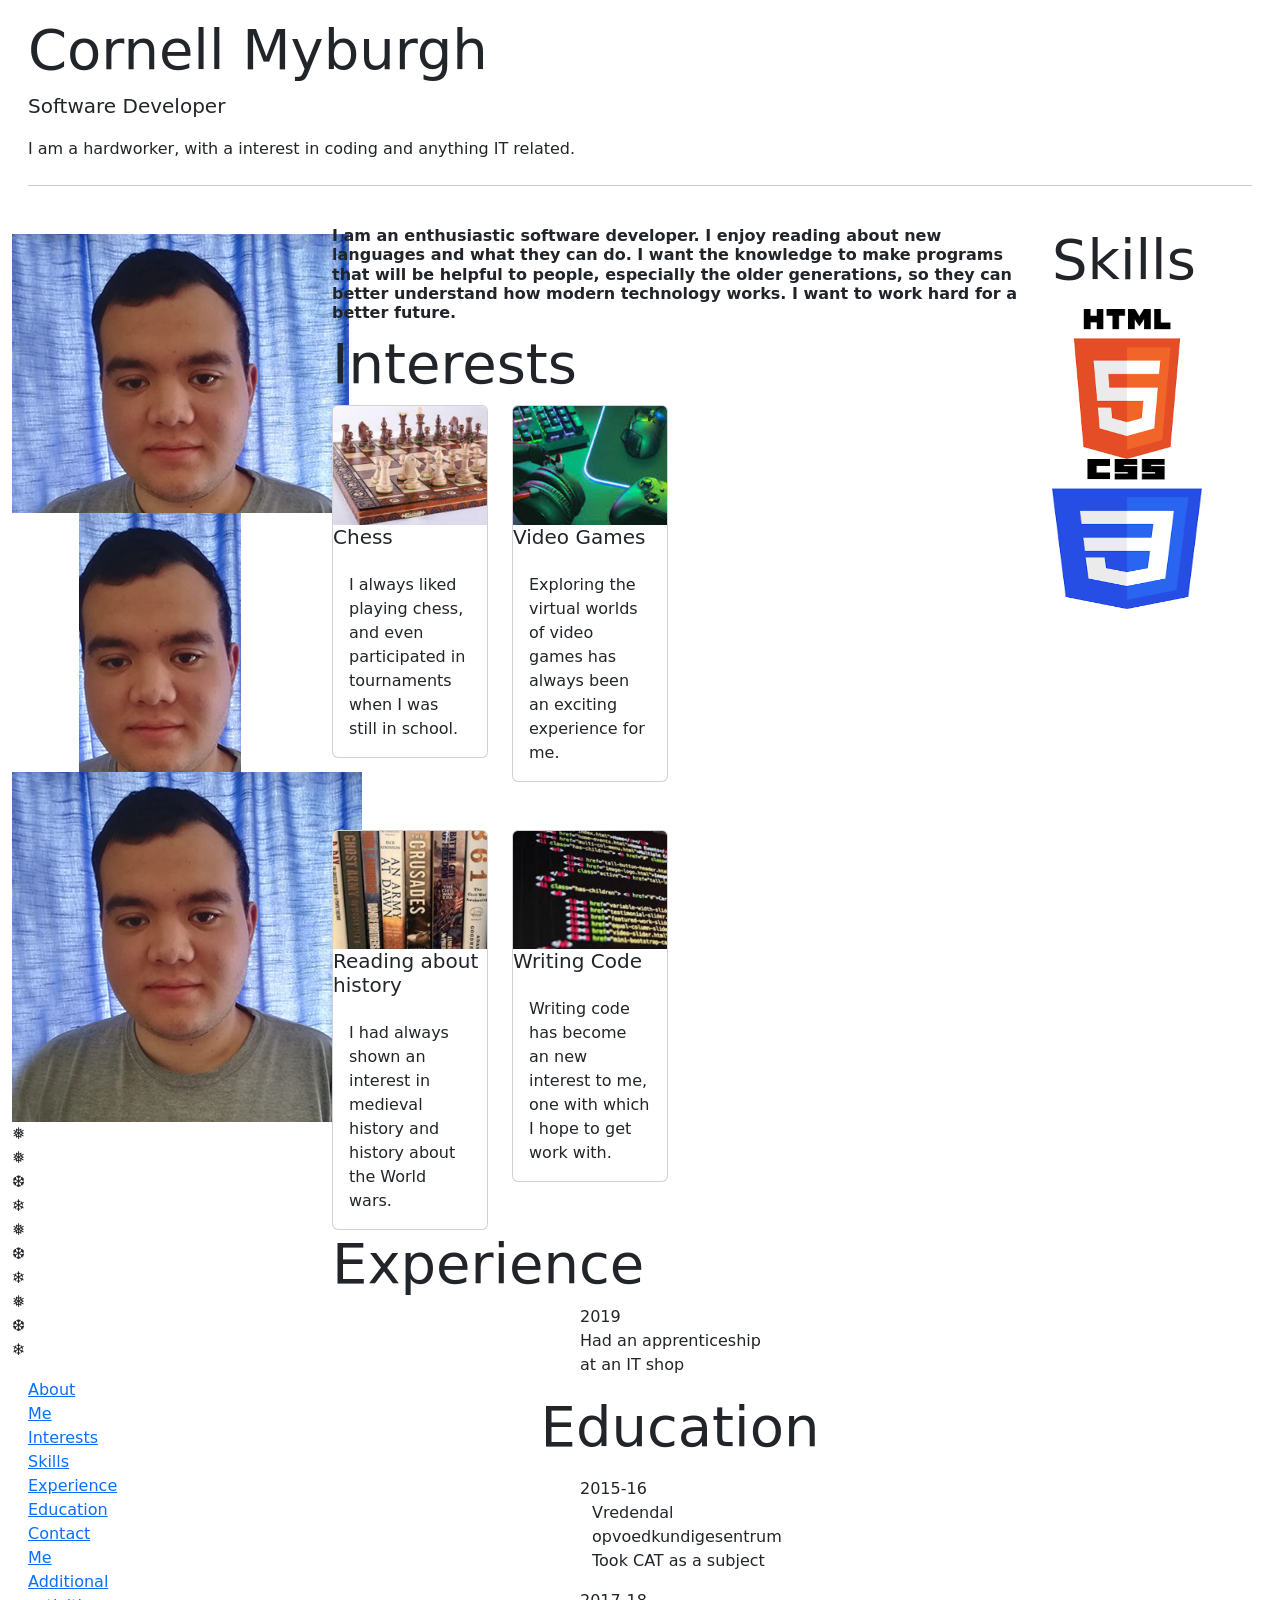
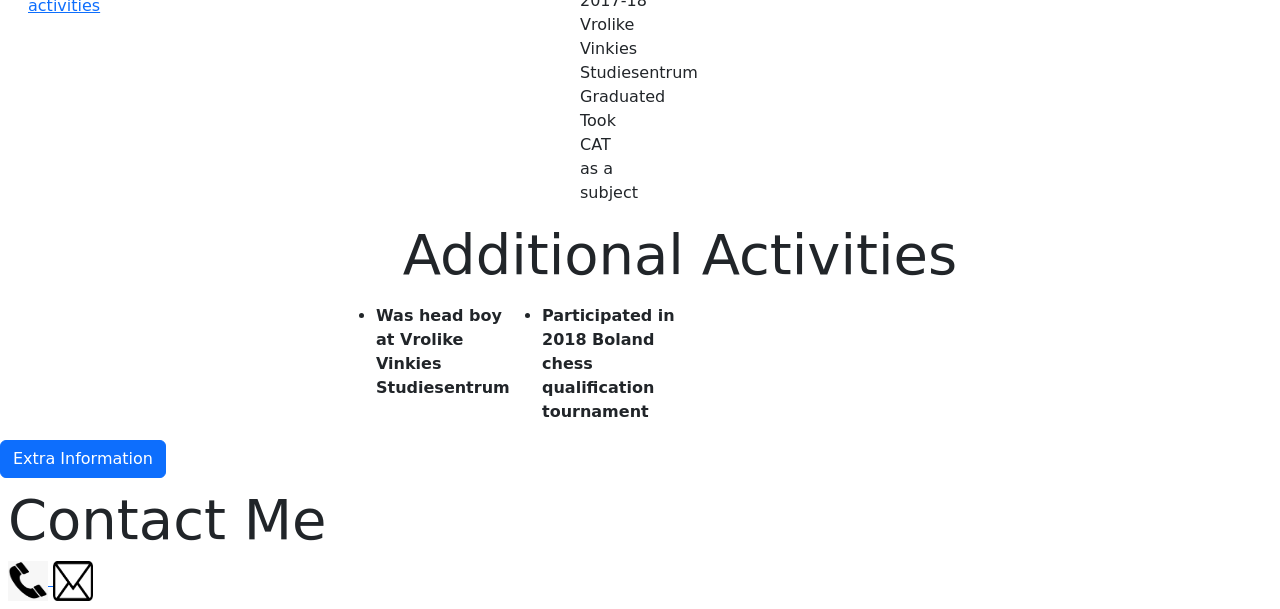
==== index.html @ 8feba6e3 "index commit" ====
<!doctype html>
<html lang="en">
  <head>
    <!-- Required meta tags -->
    <meta charset="utf-8">
    <meta name="viewport" content="width=device-width, initial-scale=1">
    <title>Resume11</title>
    <!-- Bootstrap CSS -->
    <link href="https://cdn.jsdelivr.net/npm/bootstrap@5.0.0-beta2/dist/css/bootstrap.min.css" rel="stylesheet" integrity="sha384-BmbxuPwQa2lc/FVzBcNJ7UAyJxM6wuqIj61tLrc4wSX0szH/Ev+nYRRuWlolflfl" crossorigin="anonymous">
    <link rel="stylesheet" type="text/css" href="CSS/stylesheet11.css">

</head>
<body>
<div class="container-fluid">
<header class="header">
<div class="p-sm-3">
<div class="jumbotron">
    <h1 class="display-4">Cornell Myburgh</h1>
    <p class="lead">Software Developer</p>
    <p>I am a hardworker, with a interest in coding and anything IT related.</p>
    <hr class="my-4">
</div>
</div>
</header>                                                         
</div>
<div class="container-fluid">
<div class="row">
        <div class="col-sm-12 col-md-3">
    <div class="sidebar">
    <picture>
<div class="ml-sm-5">
<div class="mr-sm-5">
<div class="mt-sm-2">
<div class="col-xs-1" align="center">
    <img src="images/shoulder-pic.png" class="tablet-pic">
    <img src="images/face-picture.png" class="mobile-pic">
    <img src="images/resume-picture.png" alt="Resume -pic" class="Resume-pic">
</div>
</div>
</div>
</div>
</picture>
        <div class="snowflakes" aria-hidden="true">
        <div class="snowflake">
        ❅
        </div>
        <div class="snowflake">
        ❅
        </div>
        <div class="snowflake">
        ❆
        </div>
        <div class="snowflake">
        ❄
        </div>
        <div class="snowflake">
        ❅
        </div>
        <div class="snowflake">
        ❆
        </div>
        <div class="snowflake">
        ❄
        </div>
        <div class="snowflake">
        ❅
        </div>
        <div class="snowflake">
        ❆
        </div>
        <div class="snowflake">
        ❄
        </div>
        </div>
        <!---menu--->
        <ul class="list-unstyled">
        <div class="p-sm-3">
        <div class="ml-sm-2">
        <div class="col-sm-12 col-md-3">
        <li class= "menu-list"><a href="#about me-section">About Me</a></li>
        <li class= "menu-list"><a href="#interests-section">Interests</a></li>
        <li class= "menu-list"><a href="#skills-section">Skills</a></li>
        <li class= "menu-list"><a href="#experience-section">Experience</a></li>
        <li class= "menu-list"><a href="#education-section">Education</a></li>
        <li class= "menu-list"><a href="#socialmedia-section">Contact Me</a></li>
        <li class= "menu-list"><a href="#activities-section">Additional activities</a></li>
</div>
</div>
</div>
</ul>
</div>
</div> 
<div class="col-md-9">
<div class="row">
<div class="col-md-9">
<!---content info--->
<div class="ml-sm-3">
 <div class= "content">
<section id="about me-section">
    <p class="h6"><b> I am an enthusiastic software developer. I enjoy reading about new languages and what they can do. I want the knowledge to make programs that will be helpful to people, especially the older generations, so they can better understand how modern technology works. I want to work hard for a better future.</b></p>
</section>
</div>
</div>
<section id="interests-section">
<h4 class="display-4">Interests</h4>
<div class="row">
<div class="col-sm-12 col-md-3">
<div class="card">
    <img src="images/chess-card-image.jpg" class="card-img-top" alt="chess">
<h5 class="card-title">Chess</h5>
<div class="card-body">
    <p class="card-text">I always liked playing chess, and even participated in tournaments when I was still in school.</p>
</div>
</div>
</div>
<div class="col-sm-12 col-md-3">
<div class="card">
    <img src="images/gaming-card-image.jpg" class="card-img-top" alt="video-games">
<h5 class="card-title">Video Games</h5>
<div class="card-body">
    <p class="card-text">Exploring the virtual worlds of video games has always been an exciting experience for me.</p>
</div>
</div>
</div>
</div>
<div class="row mt-5">
<div class="col-sm-12 col-md-3">
<div class="card">
    <img src="images/history-book-card-image.jpg" class="card-img-top" alt="history">
    <h5 class="card-title">Reading about history</h5>
    <div class="card-body">
    <p class="card-text">I had always shown an interest in medieval history and history about the World wars.</p>
</div>
</div>
</div>
<div class="col-sm-12 col-md-3">
<div class="card">
    <img src="images/coding-card-image.jpg" class="card-img-top" alt="coding">
<h5 class="card-title">Writing Code</h5>
<div class="card-body">
    <p class="card-text">Writing code has become an new interest to me, one with which I hope to get work with.</p>
</div>
</div>
</div>
</div>
</section>
<div>
<section id="experience-section">
    <h4 class="display-4">Experience</h4>
    <div class="inline-flex">
    <div class="mx-auto" style="width: 200px;">
    <span class="min-width">2019</span>
    <ul class="list-unstyled">
    <div class="col pl-md-4">
    <li>Had an apprenticeship at an IT shop</li>
</div>
</ul>
</div>
</div>
</section>    
</div>
<div>
<section id="education-section">
    <h4 class="display-4"><p class="text-center">Education</p></h4>
    <div class="inline-flex">
    <div class="mx-auto" style="width: 200px;">
    <span class="min-width">2015-16</span>
    <div class="container">
    <div class="row">
    <ul class="list-unstyled">
    <li>Vredendal opvoedkundigesentrum</li>
    <li>Took CAT as a subject</li>
</ul>
</div>
</div>
</div>
<div class="mx-auto" style="width: 200px;">
<span class="min-width">2017-18</span>
    <ul class="list-unstyled">
    <div class="col-sm-12 col-md-3">
    <li class="education-list">Vrolike Vinkies Studiesentrum</li>
    <li class="education-list">Graduated</li>
    <li class="education-list">Took CAT as a subject</li>
</div>
</ul>
</div>
</div>
</section>
<section id="activities-section">
<div class="m-r-5;">
    <h4 class="display-4"><p class="text-center">Additional Activities</p></h4>
<ul class="untstyled">
<div class="container">
<div class="row flex-center">
    <div class="col-sm-12 col-md-3">
    <li><b>Was head boy at Vrolike Vinkies Studiesentrum</b></li>
    </div>
    <div class="col-sm-12 col-md-3">
    <li><b>Participated in 2018 Boland chess qualification tournament</b></li>
</div>
</div>
</div>
</ul>
</div>
</section>
</div>
</div>
<div class="col-sm-12 col-md-3">
<section id="skills-section">
<h4 class="display-4">Skills</h4>
<div class="row">
<div class="mr-sm-5">
<div class="mt-sm-2">
    <img src="images/html-logo.png" alt="html"  width="150" heigth="150" class="html">
    <img src="images/css.png" alt="CSS picture" width= "150" height= "150" class="css">
</div>
</div>
</div>
</section>  
</div>
</div>
</div>
</div>
</div>
<!-- Button trigger modal -->
<button type="button" class="btn btn-primary" data-bs-toggle="modal" data-bs-target="#exampleModal">
  Extra Information
</button>
<!-- Modal -->
<div class="modal fade" id="exampleModal" tabindex="-1" aria-labelledby="exampleModalLabel" aria-hidden="true">
<div class="modal-dialog">
<div class="modal-content">
<div class="modal-header">
    <h5 class="modal-title" id="exampleModalLabel">Modal title</h5>
    <button type="button" class="btn-close" data-bs-dismiss="modal" aria-label="Close"></button>
</div>
<div class="modal-body">
    I am also on WhatsApp, if you would prefer to message me.
</div>
<div class="modal-footer">
    <button type="button" class="btn btn-secondary" data-bs-dismiss="modal">Close</button>
</div>
</div>
</div>
</div>
<div class="row">
<div class="col">
<div class= "footer">
<div class="p-sm-2">
<footer>
<section id="socialmedia-section">
<h4 class="display-4"><b>Contact Me</b></h4>
        <a href="tel:+724531601" target="_blank">
        <img src="images/telephone.png" alt="phone icon"
                  height="40" width="40">
</a>
    <a href="mailto:cornellmyburgh@outlook.com" target="_blank">
    <img src="images/email.png" alt="email icon"
        height="40" width="40"></a>
</section>
</footer>                        
</div>           
</div>         
</div> 
<script src="https://cdn.jsdelivr.net/npm/bootstrap@5.0.0-beta2/dist/js/bootstrap.bundle.min.js" integrity="sha384-b5kHyXgcpbZJO/tY9Ul7kGkf1S0CWuKcCD38l8YkeH8z8QjE0GmW1gYU5S9FOnJ0" crossorigin="anonymous"></script>
</div>   
</body>
</html>
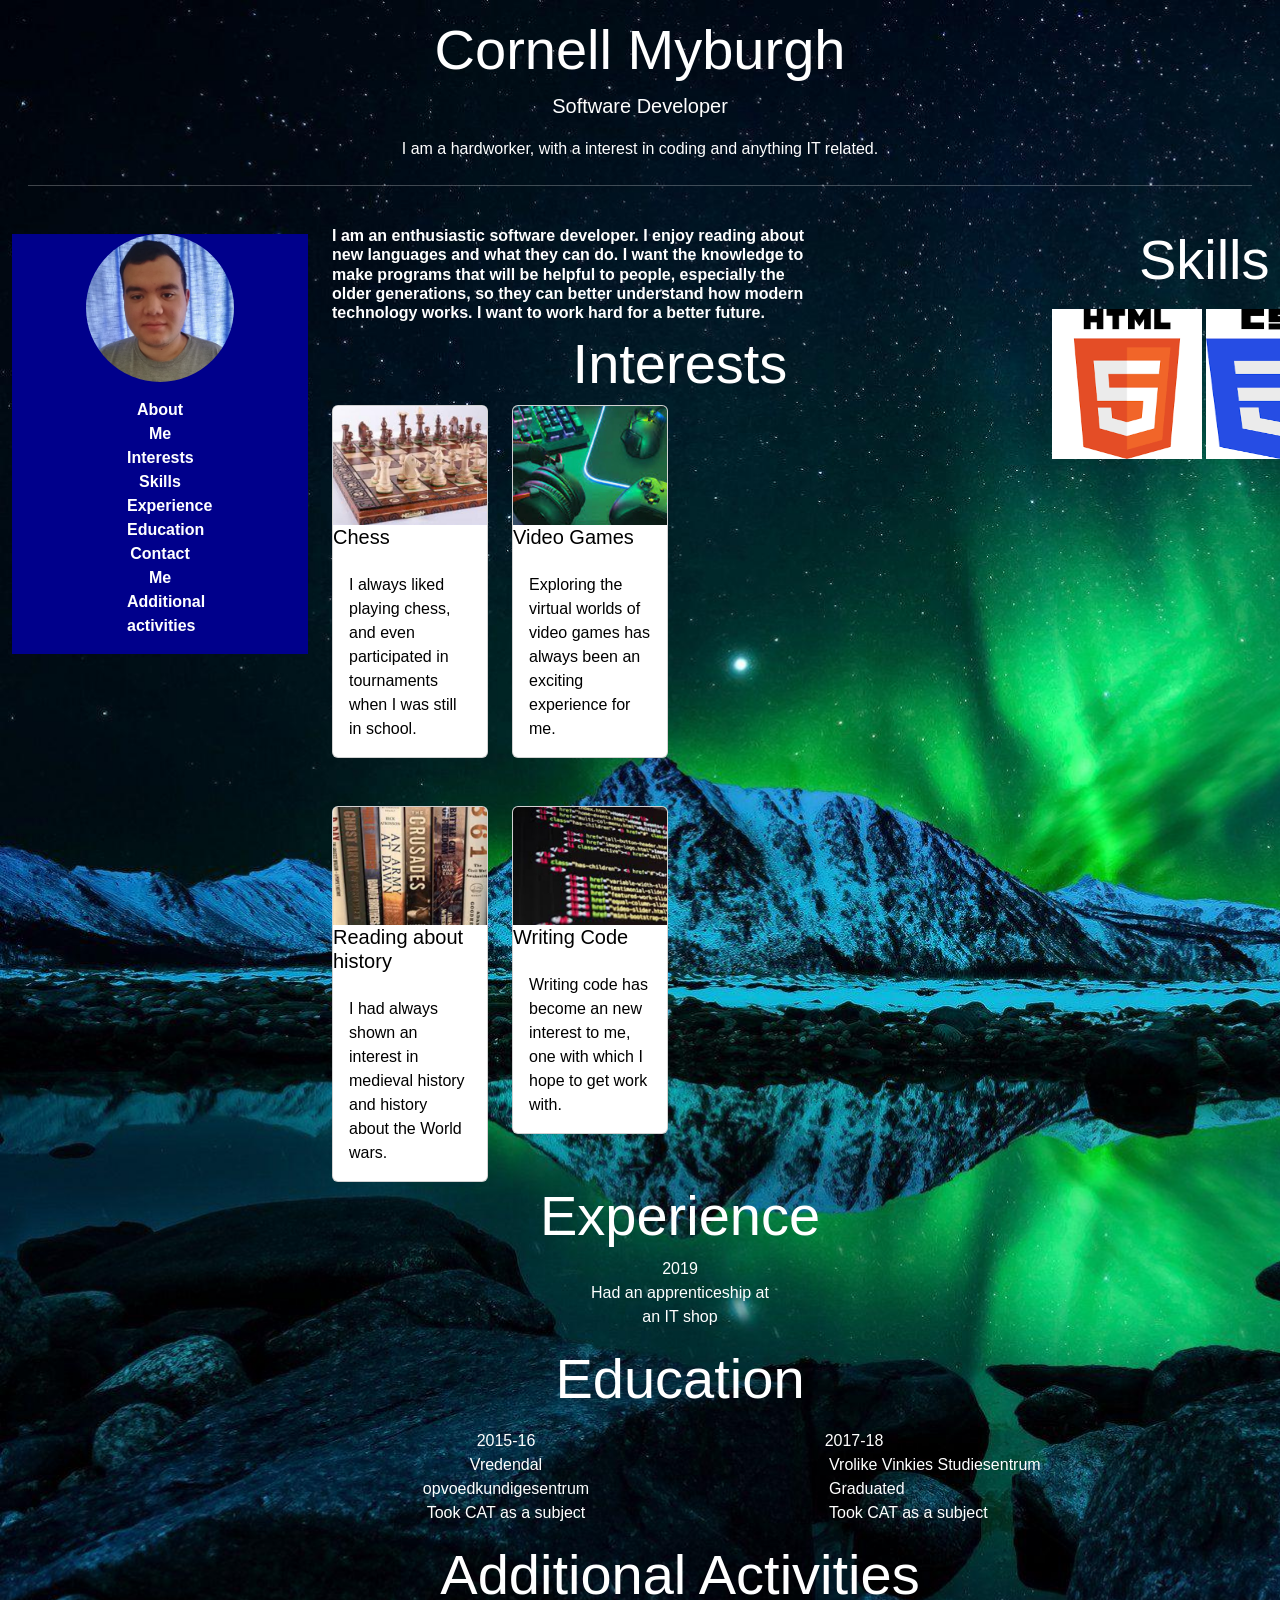
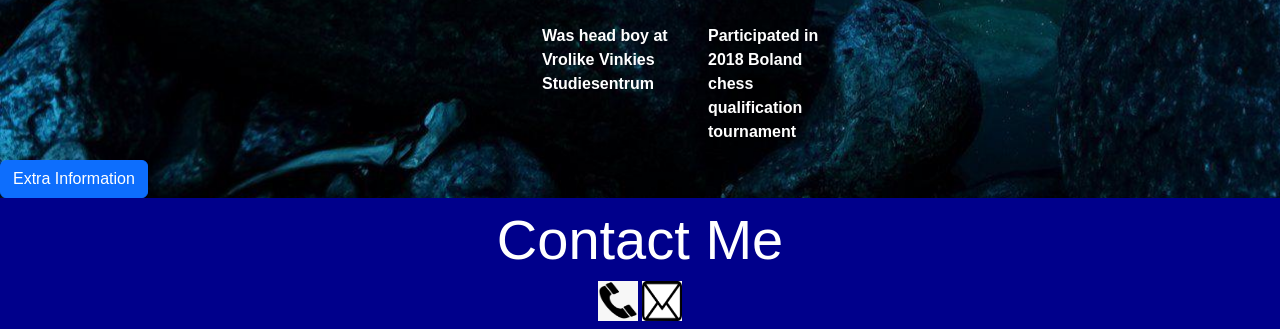
==== commit 03430a11: "Changed css" ====
--- a/index.html
+++ b/index.html
@@ -7,7 +7,7 @@
     <title>Resume11</title>
     <!-- Bootstrap CSS -->
     <link href="https://cdn.jsdelivr.net/npm/bootstrap@5.0.0-beta2/dist/css/bootstrap.min.css" rel="stylesheet" integrity="sha384-BmbxuPwQa2lc/FVzBcNJ7UAyJxM6wuqIj61tLrc4wSX0szH/Ev+nYRRuWlolflfl" crossorigin="anonymous">
-    <link rel="stylesheet" type="text/css" href="CSS/stylesheet11.css">
+    <link rel="stylesheet" type="text/css" href="css/stylesheet11.css">
 
 </head>
 <body>
--- a/css/stylesheet11.css
+++ b/css/stylesheet11.css
@@ -0,0 +1,459 @@
+
+html,
+body{
+    font-family: 'Roboto', sans-serif !important;
+    color: white;
+    background: white url("../images/background-image.jpg");    
+    background-size: cover;
+    height: auto;
+    width: auto;
+    background-repeat: no-repeat;
+}
+ul.untstyled {
+    list-style-type: none;
+}
+.flex-center{
+    justify-content: center;
+}
+.modal-body {
+    color: black;
+}
+section#skills-section {
+    width: max-content;
+}
+h4.display-4 {
+    text-align: center;
+}
+ul.list-unstyled {
+    text-align: -webkit-center;
+}
+.snowflake {
+  color: #fff;
+  font-size: 1em;
+  font-family: Arial;
+  text-shadow: 0 0 1px #000;
+}
+
+@-webkit-keyframes snowflakes-fall{0%{top:-10%}100%{top:100%}}@-webkit-keyframes snowflakes-shake{0%{-webkit-transform:translateX(0px);transform:translateX(0px)}50%{-webkit-transform:translateX(80px);transform:translateX(80px)}100%{-webkit-transform:translateX(0px);transform:translateX(0px)}}@keyframes snowflakes-fall{0%{top:-10%}100%{top:100%}}@keyframes snowflakes-shake{0%{transform:translateX(0px)}50%{transform:translateX(80px)}100%{transform:translateX(0px)}}.snowflake{position:fixed;top:-10%;z-index:9999;-webkit-user-select:none;-moz-user-select:none;-ms-user-select:none;user-select:none;cursor:default;-webkit-animation-name:snowflakes-fall,snowflakes-shake;-webkit-animation-duration:10s,3s;-webkit-animation-timing-function:linear,ease-in-out;-webkit-animation-iteration-count:infinite,infinite;-webkit-animation-play-state:running,running;animation-name:snowflakes-fall,snowflakes-shake;animation-duration:10s,3s;animation-timing-function:linear,ease-in-out;animation-iteration-count:infinite,infinite;animation-play-state:running,running}.snowflake:nth-of-type(0){left:1%;-webkit-animation-delay:0s,0s;animation-delay:0s,0s}.snowflake:nth-of-type(1){left:10%;-webkit-animation-delay:1s,1s;animation-delay:1s,1s}.snowflake:nth-of-type(2){left:20%;-webkit-animation-delay:6s,.5s;animation-delay:6s,.5s}.snowflake:nth-of-type(3){left:30%;-webkit-animation-delay:4s,2s;animation-delay:4s,2s}.snowflake:nth-of-type(4){left:40%;-webkit-animation-delay:2s,2s;animation-delay:2s,2s}.snowflake:nth-of-type(5){left:50%;-webkit-animation-delay:8s,3s;animation-delay:8s,3s}.snowflake:nth-of-type(6){left:60%;-webkit-animation-delay:6s,2s;animation-delay:6s,2s}.snowflake:nth-of-type(7){left:70%;-webkit-animation-delay:2.5s,1s;animation-delay:2.5s,1s}.snowflake:nth-of-type(8){left:80%;-webkit-animation-delay:1s,0s;animation-delay:1s,0s}.snowflake:nth-of-type(9){left:90%;-webkit-animation-delay:3s,1.5s;animation-delay:3s,1.5s}
+/* Demo Purpose Only*/
+.demo {
+  font-family: 'Raleway', sans-serif;
+	color:#fff;
+    display: block;
+    margin: 0 auto;
+    padding: 15px 0;
+    text-align: center;
+}
+.demo a{
+  font-family: 'Raleway', sans-serif;
+color: #000;		
+}
+h5.card-title {
+    color: black;
+}
+.card-text:last-child {
+    margin-bottom: 0;
+    color: black;
+}
+li.education-list {
+    inline-size: max-content;
+}
+h3.education {
+    text-align: center;
+}
+.jumbotron {
+    background: none;
+}
+img.css {
+    height: 150px;
+    width: 150px;
+}
+img.html {
+    height: 150px;
+    width: 150px;
+}  
+h3.activities {
+    text-align: center;
+}
+    
+.header {
+    text-align: center;
+}   
+.sidebar {
+    background-color: darkblue;
+    margin:0 auto
+    width: 60%;
+}
+.content {
+    width: 70%;
+}
+.mobile-pic{
+    display: none;
+}
+.tablet-pic{
+    display: none;
+}
+.footer {
+    background-color: darkblue;
+    text-align: center;
+}
+img.Resume-pic {
+    border-radius: 50%;
+    width: 50%;
+} 
+.a {
+    color: white;
+    text-decoration: none;
+}
+   
+ul.list {
+    list-style-type: none;
+    line-height: 1.4;
+}  
+.menu-list{
+    text-align: center;
+    font-weight: 600;
+}
+ul.list li:first-child {
+    font-weight: 600;
+}
+.links {
+    font-weight: 600;
+    color: white;
+        }
+a {
+    color: white;
+    text-decoration: none; 
+}
+.section#Interests-section{
+    clear:both;
+}
+.inline-flex {
+    display: inline-flex;
+    width: 100%;
+    text-align: center;
+}
+.full-width {
+    min-width: 20%;
+}
+.span.min-width {
+    min-width; 20%;
+}
+.list{
+    list-style-type: none;
+}
+.menu:hover {
+    color: gray;
+}
+ol {
+    list-style-type: none;
+}
+* {
+    scroll-behavior: smooth;
+}
+.menu-list a:hover {
+    color:red;
+    transition:0.50s;
+}    
+        
+.content{
+    display: block;
+}
+@media (max-width:600px) {
+html,
+body{
+    font-family: 'Roboto', sans-serif !important;
+    color: white;
+    background: white url("../images/background-image.jpg");    
+  background-size: cover;
+  background-repeat: no-repeat;
+}
+   .mobile-pic{
+    display: block;
+}
+    .tablet-pic{
+        display: none;
+}
+    .Resume-pic{
+        display: none;
+}
+}
+.snowflake {
+  color: #fff;
+  font-size: 1em;
+  font-family: Arial;
+  text-shadow: 0 0 1px #000;
+}
+
+@-webkit-keyframes snowflakes-fall{0%{top:-10%}100%{top:100%}}@-webkit-keyframes snowflakes-shake{0%{-webkit-transform:translateX(0px);transform:translateX(0px)}50%{-webkit-transform:translateX(80px);transform:translateX(80px)}100%{-webkit-transform:translateX(0px);transform:translateX(0px)}}@keyframes snowflakes-fall{0%{top:-10%}100%{top:100%}}@keyframes snowflakes-shake{0%{transform:translateX(0px)}50%{transform:translateX(80px)}100%{transform:translateX(0px)}}.snowflake{position:fixed;top:-10%;z-index:9999;-webkit-user-select:none;-moz-user-select:none;-ms-user-select:none;user-select:none;cursor:default;-webkit-animation-name:snowflakes-fall,snowflakes-shake;-webkit-animation-duration:10s,3s;-webkit-animation-timing-function:linear,ease-in-out;-webkit-animation-iteration-count:infinite,infinite;-webkit-animation-play-state:running,running;animation-name:snowflakes-fall,snowflakes-shake;animation-duration:10s,3s;animation-timing-function:linear,ease-in-out;animation-iteration-count:infinite,infinite;animation-play-state:running,running}.snowflake:nth-of-type(0){left:1%;-webkit-animation-delay:0s,0s;animation-delay:0s,0s}.snowflake:nth-of-type(1){left:10%;-webkit-animation-delay:1s,1s;animation-delay:1s,1s}.snowflake:nth-of-type(2){left:20%;-webkit-animation-delay:6s,.5s;animation-delay:6s,.5s}.snowflake:nth-of-type(3){left:30%;-webkit-animation-delay:4s,2s;animation-delay:4s,2s}.snowflake:nth-of-type(4){left:40%;-webkit-animation-delay:2s,2s;animation-delay:2s,2s}.snowflake:nth-of-type(5){left:50%;-webkit-animation-delay:8s,3s;animation-delay:8s,3s}.snowflake:nth-of-type(6){left:60%;-webkit-animation-delay:6s,2s;animation-delay:6s,2s}.snowflake:nth-of-type(7){left:70%;-webkit-animation-delay:2.5s,1s;animation-delay:2.5s,1s}.snowflake:nth-of-type(8){left:80%;-webkit-animation-delay:1s,0s;animation-delay:1s,0s}.snowflake:nth-of-type(9){left:90%;-webkit-animation-delay:3s,1.5s;animation-delay:3s,1.5s}
+/* Demo Purpose Only*/
+.demo {
+  font-family: 'Raleway', sans-serif;
+	color:#fff;
+    display: block;
+    margin: 0 auto;
+    padding: 15px 0;
+    text-align: center;
+}
+.demo a{
+  font-family: 'Raleway', sans-serif;
+color: #000;		
+}
+h5.card-title {
+    color: black;
+}
+.card-text:last-child {
+    margin-bottom: 0;
+    color: black;
+}
+li.education-list {
+    inline-size: max-content;
+}
+h3.education {
+    text-align: center;
+}
+.jumbotron {
+    background: none;
+}
+img.css {
+    height: 150px;
+    width: 150px;
+}
+img.html {
+    height: 150px;
+    width: 150px;
+}  
+h3.activities {
+    text-align: center;
+}
+    
+.header {
+    text-align: center;
+}   
+.sidebar {
+    background-color: darkblue;
+    width: 100%;
+}
+.content {
+    width: 70%;
+}
+.footer {
+    background-color: darkblue;
+    text-align: center;
+}
+img.Resume-pic {
+    border-radius: 50%;
+    width: 50%;
+} 
+.a {
+    color: white;
+    text-decoration: none;
+}
+   
+ul.list {
+    list-style-type: none;
+    line-height: 1.4;
+}  
+.menu-list{
+    text-align: center;
+    font-weight: 600;
+}
+ul.list li:first-child {
+    font-weight: 600;
+}
+.links {
+    font-weight: 600;
+    color: white;
+        }
+a {
+    color: white;
+    text-decoration: none; 
+}
+.section#Interests-section{
+    clear:both;
+}
+.inline-flex {
+    display: inline-flex;
+    width: 100%;
+    text-align: center;
+}
+.full-width {
+    min-width: 20%;
+}
+.span.min-width {
+    min-width; 20%;
+}
+.list{
+    list-style-type: none;
+}
+.menu:hover {
+    color: gray;
+}
+ol {
+    list-style-type: none;
+}
+* {
+    scroll-behavior: smooth;
+}
+.menu-list a:hover {
+    color:red;
+    transition:0.50s;
+}    
+        
+.content{
+    display: block;
+}
+}
+@media (max-width:768px) and (min-width:600px) {
+body{
+    
+    font-family: 'Roboto', sans-serif !important;
+    color: white;
+    background: white url("../images/background-image.jpg");    
+  background-size: cover;
+  background-repeat: no-repeat;
+}
+.mobile-pic{
+        display: none;
+}
+    .tablet-pic{
+        display: block;
+}
+    .Resume-pic{
+        display: none;
+}
+.snowflake {
+  color: #fff;
+  font-size: 1em;
+  font-family: Arial;
+  text-shadow: 0 0 1px #000;
+}
+@-webkit-keyframes snowflakes-fall{0%{top:-10%}100%{top:100%}}@-webkit-keyframes snowflakes-shake{0%{-webkit-transform:translateX(0px);transform:translateX(0px)}50%{-webkit-transform:translateX(80px);transform:translateX(80px)}100%{-webkit-transform:translateX(0px);transform:translateX(0px)}}@keyframes snowflakes-fall{0%{top:-10%}100%{top:100%}}@keyframes snowflakes-shake{0%{transform:translateX(0px)}50%{transform:translateX(80px)}100%{transform:translateX(0px)}}.snowflake{position:fixed;top:-10%;z-index:9999;-webkit-user-select:none;-moz-user-select:none;-ms-user-select:none;user-select:none;cursor:default;-webkit-animation-name:snowflakes-fall,snowflakes-shake;-webkit-animation-duration:10s,3s;-webkit-animation-timing-function:linear,ease-in-out;-webkit-animation-iteration-count:infinite,infinite;-webkit-animation-play-state:running,running;animation-name:snowflakes-fall,snowflakes-shake;animation-duration:10s,3s;animation-timing-function:linear,ease-in-out;animation-iteration-count:infinite,infinite;animation-play-state:running,running}.snowflake:nth-of-type(0){left:1%;-webkit-animation-delay:0s,0s;animation-delay:0s,0s}.snowflake:nth-of-type(1){left:10%;-webkit-animation-delay:1s,1s;animation-delay:1s,1s}.snowflake:nth-of-type(2){left:20%;-webkit-animation-delay:6s,.5s;animation-delay:6s,.5s}.snowflake:nth-of-type(3){left:30%;-webkit-animation-delay:4s,2s;animation-delay:4s,2s}.snowflake:nth-of-type(4){left:40%;-webkit-animation-delay:2s,2s;animation-delay:2s,2s}.snowflake:nth-of-type(5){left:50%;-webkit-animation-delay:8s,3s;animation-delay:8s,3s}.snowflake:nth-of-type(6){left:60%;-webkit-animation-delay:6s,2s;animation-delay:6s,2s}.snowflake:nth-of-type(7){left:70%;-webkit-animation-delay:2.5s,1s;animation-delay:2.5s,1s}.snowflake:nth-of-type(8){left:80%;-webkit-animation-delay:1s,0s;animation-delay:1s,0s}.snowflake:nth-of-type(9){left:90%;-webkit-animation-delay:3s,1.5s;animation-delay:3s,1.5s}
+/* Demo Purpose Only*/
+.demo {
+  font-family: 'Raleway', sans-serif;
+	color:#fff;
+    display: block;
+    margin: 0 auto;
+    padding: 15px 0;
+    text-align: center;
+}
+.demo a{
+  font-family: 'Raleway', sans-serif;
+color: #000;		
+}
+h5.card-title {
+    color: black;
+}
+.card-text:last-child {
+    margin-bottom: 0;
+    color: black;
+}
+li.education-list {
+    inline-size: max-content;
+}
+h3.education {
+    text-align: center;
+}
+.jumbotron {
+    background: none;
+}
+img.css {
+    height: 150px;
+    width: 150px;
+}
+img.html {
+    height: 150px;
+    width: 150px;
+}  
+h3.activities {
+    text-align: center;
+}
+    
+.header {
+    text-align: center;
+}   
+.sidebar {
+    background-color: darkblue;
+    width: 60%;
+}
+.content {
+    width: 70%;
+}
+.footer {
+    background-color: darkblue;
+    text-align: center;
+}
+img.Resume-pic {
+    border-radius: 50%;
+    width: 50%;
+} 
+.a {
+    color: white;
+    text-decoration: none;
+}
+   
+ul.list {
+    list-style-type: none;
+    line-height: 1.4;
+}  
+.menu-list{
+    text-align: center;
+    font-weight: 600;
+}
+ul.list li:first-child {
+    font-weight: 600;
+}
+.links {
+    font-weight: 600;
+    color: white;
+        }
+a {
+    color: white;
+    text-decoration: none; 
+}
+.section#Interests-section{
+    clear:both;
+}
+.inline-flex {
+    display: inline-flex;
+    width: 100%;
+    text-align: center;
+}
+.full-width {
+    min-width: 20%;
+}
+.span.min-width {
+    min-width; 20%;
+}
+.list{
+    list-style-type: none;
+}
+.menu:hover {
+    color: gray;
+}
+ol {
+    list-style-type: none;
+}
+* {
+    scroll-behavior: smooth;
+}
+.menu-list a:hover {
+    color:red;
+    transition:0.50s;
+}    
+        
+.content{
+    display: block;
+}
+    @media (max-width:1024px) and (min-width:768px) {
+        .mobile-pic{
+        display: none;
+}
+    .tablet-pic{
+        display: none;
+}
+    .Resume-pic{
+        display: block;
+}
+}
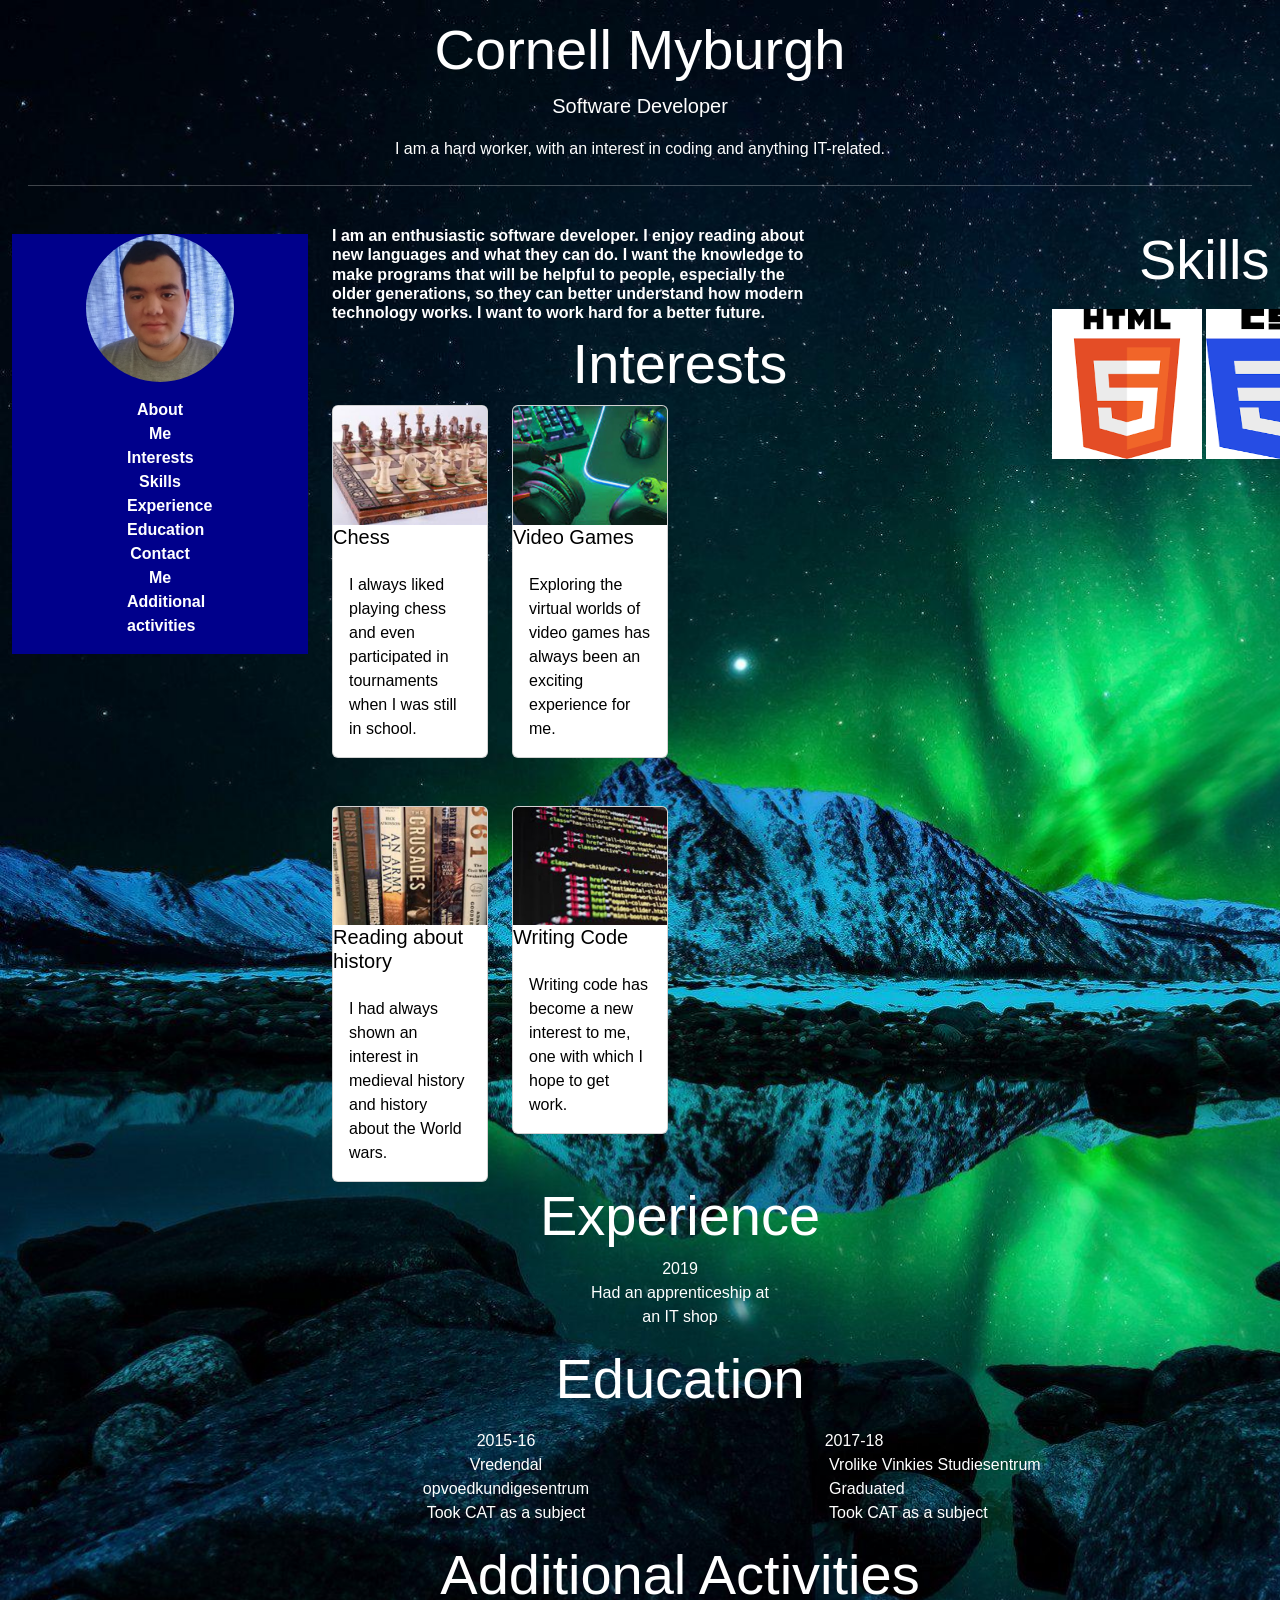
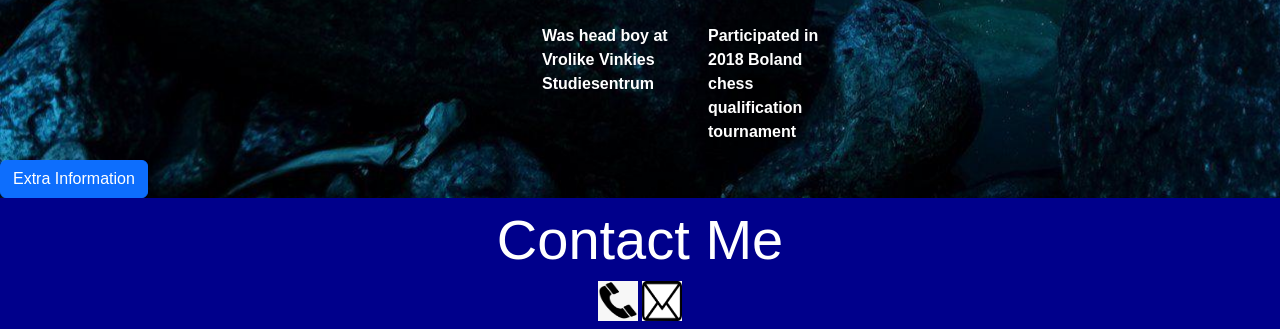
==== commit bcc09629: "Spelling errors fixed" ====
--- a/index.html
+++ b/index.html
@@ -17,7 +17,7 @@
 <div class="jumbotron">
     <h1 class="display-4">Cornell Myburgh</h1>
     <p class="lead">Software Developer</p>
-    <p>I am a hardworker, with a interest in coding and anything IT related.</p>
+    <p>I am a hard worker, with an interest in coding and anything IT-related.</p>
     <hr class="my-4">
 </div>
 </div>
@@ -109,7 +109,7 @@
     <img src="images/chess-card-image.jpg" class="card-img-top" alt="chess">
 <h5 class="card-title">Chess</h5>
 <div class="card-body">
-    <p class="card-text">I always liked playing chess, and even participated in tournaments when I was still in school.</p>
+    <p class="card-text">I always liked playing chess and even participated in tournaments when I was still in school.</p>
 </div>
 </div>
 </div>
@@ -138,7 +138,7 @@
     <img src="images/coding-card-image.jpg" class="card-img-top" alt="coding">
 <h5 class="card-title">Writing Code</h5>
 <div class="card-body">
-    <p class="card-text">Writing code has become an new interest to me, one with which I hope to get work with.</p>
+    <p class="card-text">Writing code has become a new interest to me, one with which I hope to get work.</p>
 </div>
 </div>
 </div>
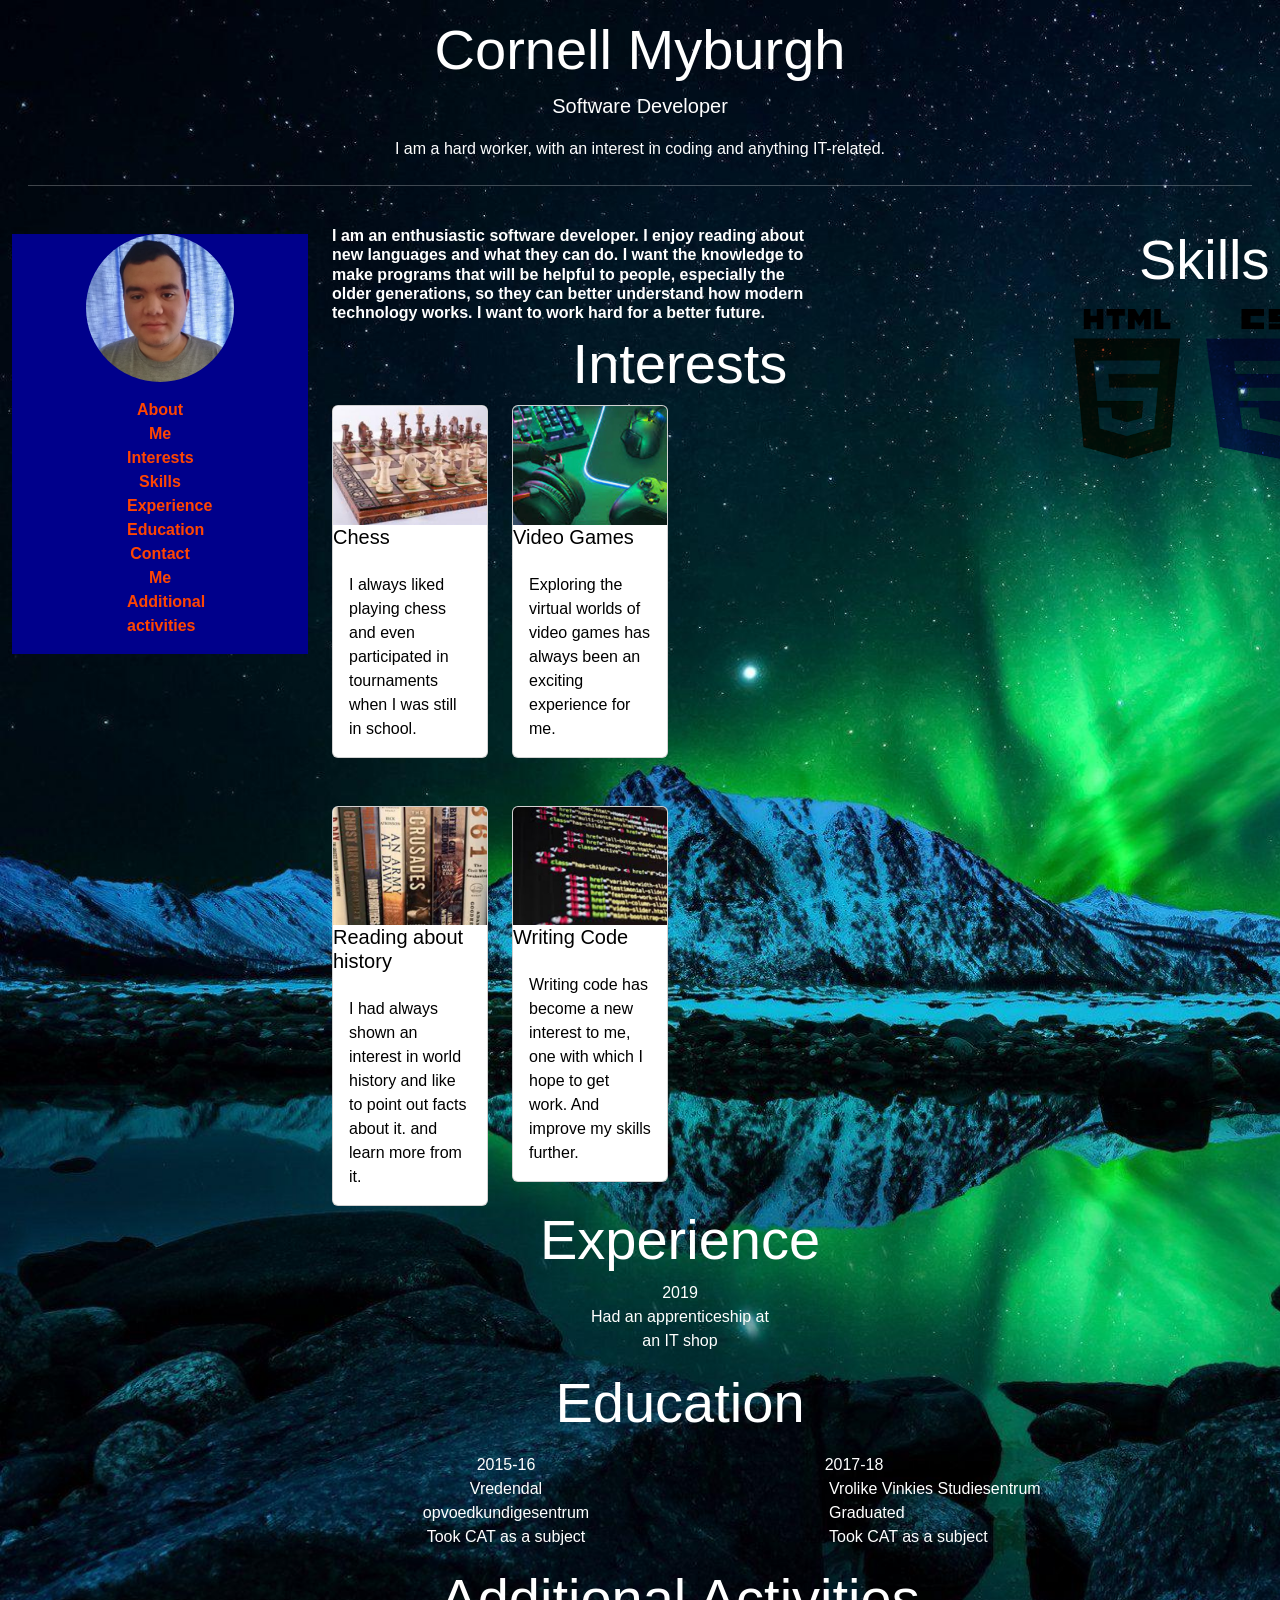
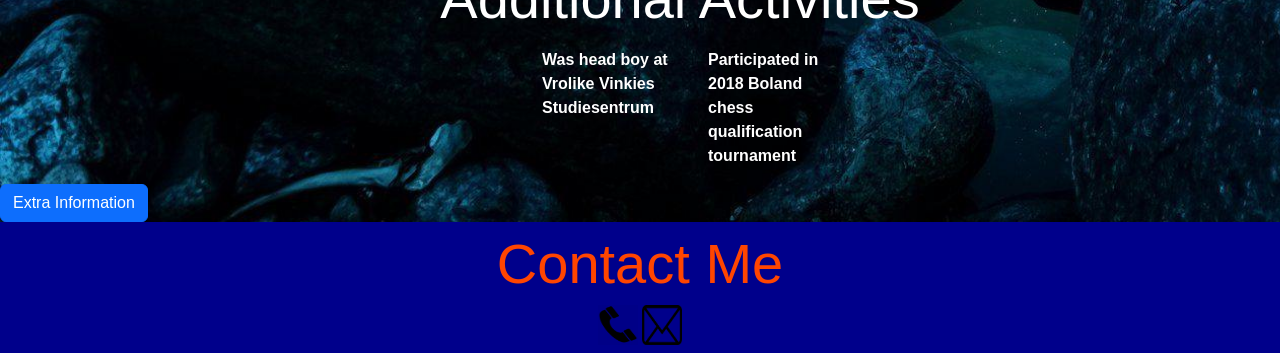
==== commit b99254aa: "Fixed all the bugs" ====
--- a/index.html
+++ b/index.html
@@ -97,7 +97,7 @@
 <div class="ml-sm-3">
  <div class= "content">
 <section id="about me-section">
-    <p class="h6"><b> I am an enthusiastic software developer. I enjoy reading about new languages and what they can do. I want the knowledge to make programs that will be helpful to people, especially the older generations, so they can better understand how modern technology works. I want to work hard for a better future.</b></p>
+    <p class="h6"><b class="Intro"> I am an enthusiastic software developer. I enjoy reading about new languages and what they can do. I want the knowledge to make programs that will be helpful to people, especially the older generations, so they can better understand how modern technology works. I want to work hard for a better future.</b></p>
 </section>
 </div>
 </div>
@@ -129,7 +129,7 @@
     <img src="images/history-book-card-image.jpg" class="card-img-top" alt="history">
     <h5 class="card-title">Reading about history</h5>
     <div class="card-body">
-    <p class="card-text">I had always shown an interest in medieval history and history about the World wars.</p>
+    <p class="card-text">I had always shown an interest in world history and like to point out facts about it. and learn more from it. </p>
 </div>
 </div>
 </div>
@@ -138,7 +138,7 @@
     <img src="images/coding-card-image.jpg" class="card-img-top" alt="coding">
 <h5 class="card-title">Writing Code</h5>
 <div class="card-body">
-    <p class="card-text">Writing code has become a new interest to me, one with which I hope to get work.</p>
+    <p class="card-text">Writing code has become a new interest to me, one with which I hope to get work. And improve my skills further.</p>
 </div>
 </div>
 </div>
@@ -249,14 +249,14 @@
 <div class="p-sm-2">
 <footer>
 <section id="socialmedia-section">
-<h4 class="display-4"><b>Contact Me</b></h4>
+<h4 class="display-4"><b class="Contact">Contact Me</b></h4>
         <a href="tel:+724531601" target="_blank">
         <img src="images/telephone.png" alt="phone icon"
-                  height="40" width="40">
+                  height="40" width="40" class="phone">
 </a>
     <a href="mailto:cornellmyburgh@outlook.com" target="_blank">
     <img src="images/email.png" alt="email icon"
-        height="40" width="40"></a>
+        height="40" width="40" class="email"></a>
 </section>
 </footer>                        
 </div>           
--- a/css/stylesheet11.css
+++ b/css/stylesheet11.css
@@ -18,8 +18,17 @@
 .modal-body {
     color: black;
 }
+img.email {
+    mix-blend-mode: multiply;
+}
+img.phone{    
+    mix-blend-mode: multiply;
+}
 section#skills-section {
     width: max-content;
+}
+b.Contact {
+    color: orangered;
 }
 h4.display-4 {
     text-align: center;
@@ -67,11 +76,12 @@
 img.css {
     height: 150px;
     width: 150px;
+    mix-blend-mode: multiply;
 }
 img.html {
     height: 150px;
     width: 150px;
-}  
+    mix-blend-mode: multiply;}  
 h3.activities {
     text-align: center;
 }
@@ -102,10 +112,12 @@
     width: 50%;
 } 
 .a {
-    color: white;
+    color: orangered;
     text-decoration: none;
 }
-   
+b.Contact {
+    color: orangered;
+} 
 ul.list {
     list-style-type: none;
     line-height: 1.4;
@@ -122,7 +134,7 @@
     color: white;
         }
 a {
-    color: white;
+    color: orangered;
     text-decoration: none; 
 }
 .section#Interests-section{
@@ -170,13 +182,23 @@
 }
    .mobile-pic{
     display: block;
-}
-    .tablet-pic{
+       mix-blend-mode: color-burn;
+}
+b.Contact {
+    color: orangered;
+}
+img.email {
+    mix-blend-mode: multiply;
+}
+img.phone{    
+    mix-blend-mode: multiply;
+}
+
+.tablet-pic{
         display: none;
 }
-    .Resume-pic{
+.Resume-pic{
         display: none;
-}
 }
 .snowflake {
   color: #fff;
@@ -246,7 +268,7 @@
     width: 50%;
 } 
 .a {
-    color: white;
+    color: orangered;
     text-decoration: none;
 }
    
@@ -266,7 +288,7 @@
     color: white;
         }
 a {
-    color: white;
+    color: orangered;   
     text-decoration: none; 
 }
 .section#Interests-section{
@@ -316,6 +338,15 @@
 .mobile-pic{
         display: none;
 }
+b.Contact {
+    color: orangered;
+}
+img.email {
+    mix-blend-mode: multiply;
+}
+img.phone{    
+    mix-blend-mode: multiply;
+}
     .tablet-pic{
         display: block;
 }
@@ -389,7 +420,7 @@
     width: 50%;
 } 
 .a {
-    color: white;
+    color: orangered;
     text-decoration: none;
 }
    
@@ -409,7 +440,7 @@
     color: white;
         }
 a {
-    color: white;
+    color: orangered;
     text-decoration: none; 
 }
 .section#Interests-section{
@@ -446,14 +477,23 @@
 .content{
     display: block;
 }
-    @media (max-width:1024px) and (min-width:768px) {
+@media (max-width:1024px) and (min-width:768px) {
         .mobile-pic{
-        display: none;
-}
-    .tablet-pic{
-        display: none;
-}
-    .Resume-pic{
-        display: block;
-}
-}
+        display: none;           
+}
+b.Contact {
+    color: orangered;
+}
+img.email {
+    mix-blend-mode: multiply;
+}
+img.phone{    
+    mix-blend-mode: multiply;
+}
+.tablet-pic{
+    display: none;
+}
+.Resume-pic{
+    display: block;
+}
+}
